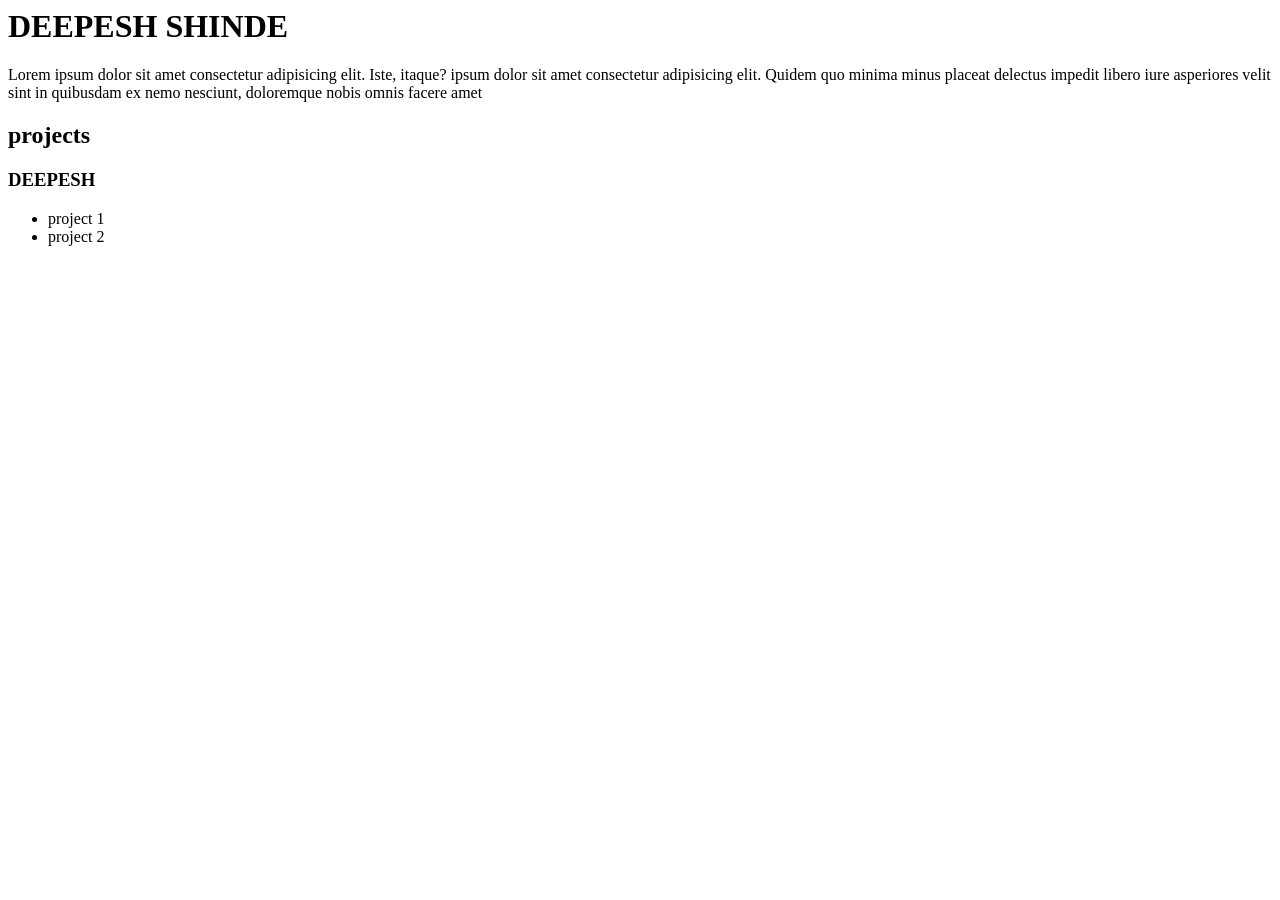
==== index.html @ 1b6efca7 "first commit" ====
<html>
     <body>
        <h1>DEEPESH SHINDE</h1>
        <P>Lorem ipsum dolor sit amet consectetur adipisicing elit. Iste, itaque? ipsum dolor sit amet consectetur adipisicing elit. Quidem quo minima minus placeat delectus impedit libero iure asperiores velit sint in quibusdam ex nemo nesciunt, doloremque nobis omnis facere amet</P>
        <h2>projects
        </h2>
        <h3>DEEPESH</h3>
        <ul>
             <li>project 1</li>
            <li>project 2</li>

        </ul>
    </body>
</html>
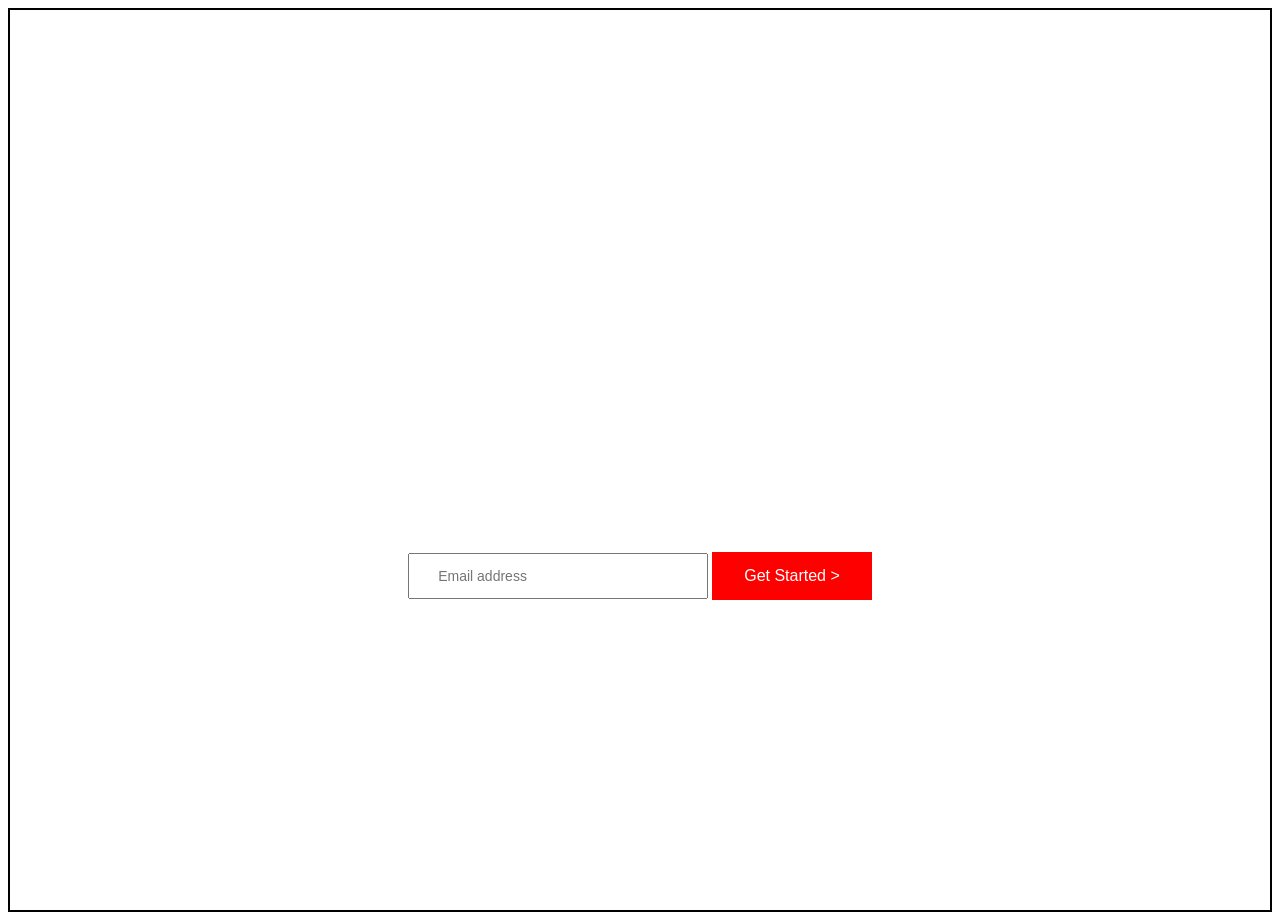
==== commit 5effed9c: "first commit" ====
--- a/index.html
+++ b/index.html
@@ -1,14 +1,22 @@
 <html>
-     <body>
-        <h1>DEEPESH SHINDE</h1>
-        <P>Lorem ipsum dolor sit amet consectetur adipisicing elit. Iste, itaque? ipsum dolor sit amet consectetur adipisicing elit. Quidem quo minima minus placeat delectus impedit libero iure asperiores velit sint in quibusdam ex nemo nesciunt, doloremque nobis omnis facere amet</P>
-        <h2>projects
-        </h2>
-        <h3>DEEPESH</h3>
-        <ul>
-             <li>project 1</li>
-            <li>project 2</li>
-
-        </ul>
+    <head>
+<link rel="stylesheet" href="styles.css">
+    </head>
+    <body>
+        <div class="loginpage">
+            <div class="h1p">
+                <h1>Unlimited movies,</h1>
+                <h1>shows, and more</h1>
+                <h4>Starts at ₹149. Cancel at any time
+                </h4>
+                <br>
+                
+                <h4>Ready to watch? Enter your email to create or restart your membership.
+                </h4>
+                <input type=" email" placeholder="Email address">
+                <button>Get Started ></button>
+            </div>
+            <div class="input"></div>
+        </div>
     </body>
-</html>
+</html>
--- a/styles.css
+++ b/styles.css
@@ -0,0 +1,40 @@
+.loginpage{
+    border: 2px solid black;
+    height: 900px;
+    background-image: url(https://wallpapers.com/images/hd/netflix-background-gs7hjuwvv2g0e9fj.jpg);
+    object-fit: cover;
+    background-size:100% 100%;
+    background-repeat: no-repeat;
+    display: flex;
+    justify-content: center;
+    align-items: center;
+}
+.h1p{
+border: 2px solid none;
+background-color: none;
+height: 330px;
+width: 500px;
+margin: 50px;
+padding: 10px;
+text-align: center;
+color: white;
+
+}
+button{
+    background-color: red;
+    border: none;
+    color: white;
+    padding: 15px 32px;
+    text-align: center;
+    display: inline-block;
+    font-size: 16px;
+    cursor: pointer;
+    border: radius:20px;
+}
+input{
+    input size: 52px;
+    padding: 13px 28px;
+    width: 300px;   
+    font-size: 14px;  
+    border: radius: 20px;
+}
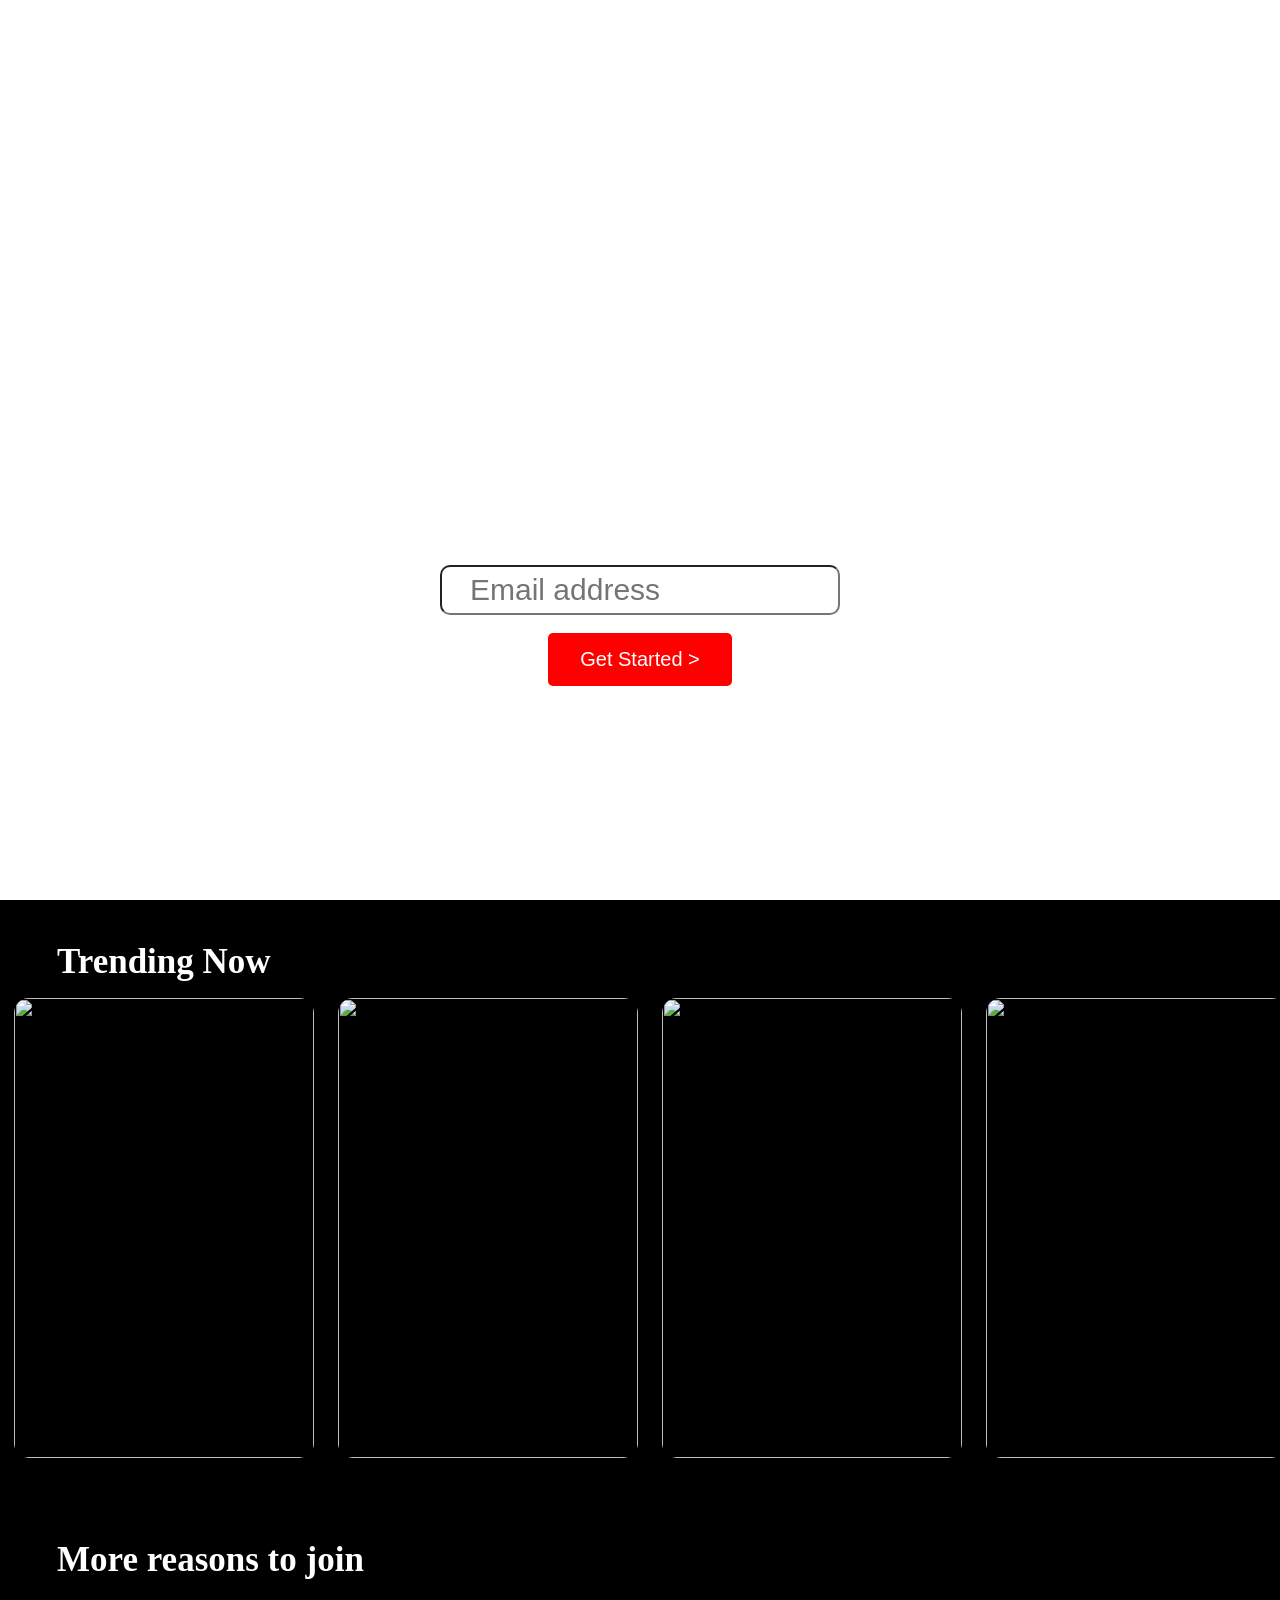
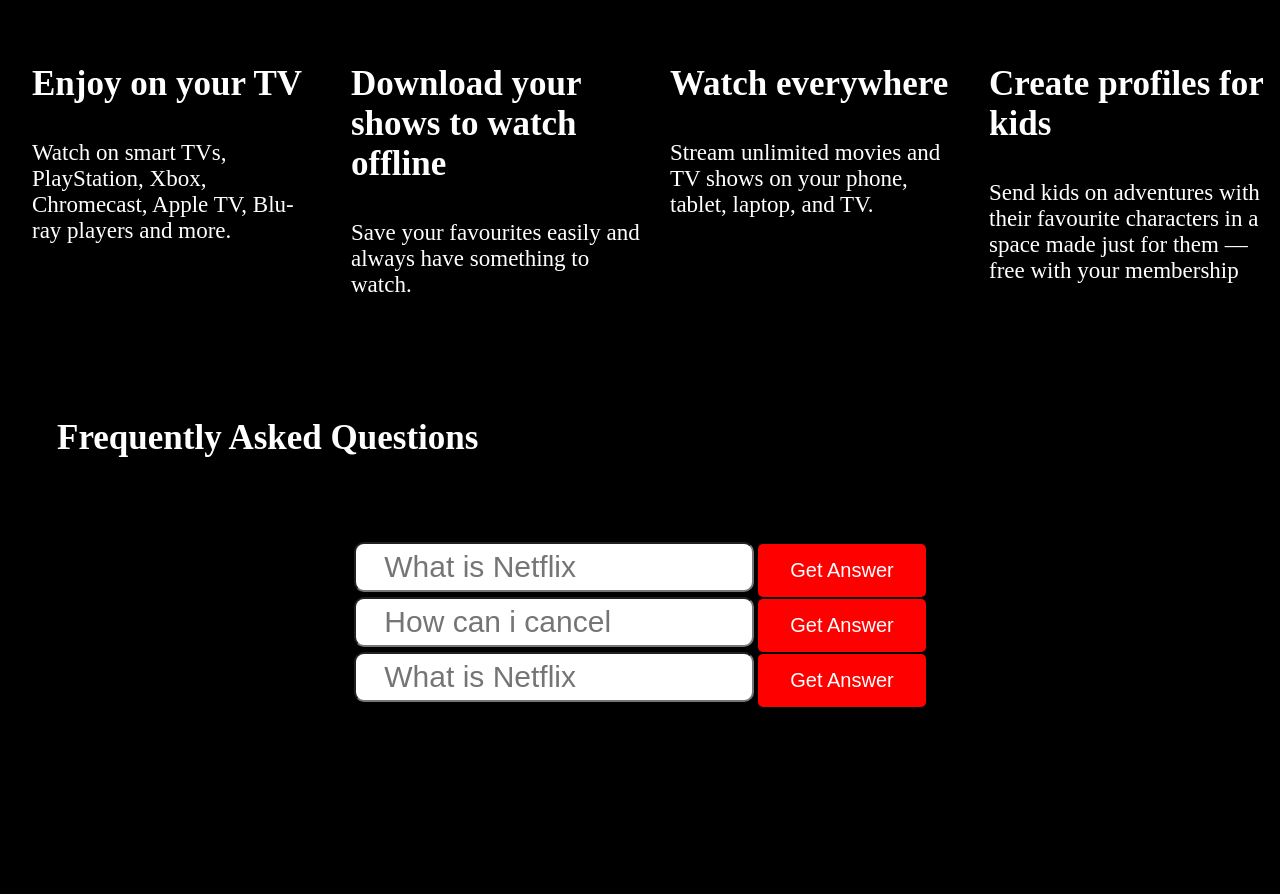
==== commit e2e6ea69: "first commit" ====
--- a/index.html
+++ b/index.html
@@ -5,18 +5,86 @@
     <body>
         <div class="loginpage">
             <div class="h1p">
-                <h1>Unlimited movies,</h1>
+                <h1 >Unlimited movies,</h1>
                 <h1>shows, and more</h1>
+                <br>
                 <h4>Starts at ₹149. Cancel at any time
                 </h4>
-                <br>
+                <br><br>
                 
                 <h4>Ready to watch? Enter your email to create or restart your membership.
                 </h4>
+                <br>
                 <input type=" email" placeholder="Email address">
+                
+                <br>
+                <br>
                 <button>Get Started ></button>
             </div>
-            <div class="input"></div>
+            
         </div>
+        
+        <div class="trending">
+            <h2> Trending Now</h2>
+
+
+        </div>
+        <div class="poster">
+            <div class="p1">
+                        <img src="https://assets-in.bmscdn.com/iedb/movies/images/mobile/thumbnail/xlarge/vishwanath-and-sons-et00489815-1772610917.jpg" alt="image not found">
+            
+            </div>
+            <div class="p1"><img src="https://media5.bollywoodhungama.in/wp-content/uploads/2025/08/The-Paradise-01-322x484.jpg" alt=""></div>
+            <div class="p1"><img src="https://b.zmtcdn.com/data/edition_assets/17899014522859194.jpg" alt=""></div>
+            <div class="p1"><img src="https://axsmwioqmf3c.compat.objectstorage.ap-hyderabad-1.oraclecloud.com/static.filmyfocus.com/wp-content/uploads/2026/08/Irumudi-Movie-Review-Rating-in-English.jpg" alt=""></div>
+        </div>
+         <div class="more">
+            <h2> More reasons to join</h2>
+        </div>
+        <div class="join">
+            <div class="h2p">
+                <h2>Enjoy on your TV</h2>
+                <br><br>
+                <p>
+                    Watch on smart TVs, PlayStation, Xbox, Chromecast, Apple TV, Blu-ray players and more.</p>
+            </div>
+            <div class="h2p">
+                <h2>
+                    Download your shows to watch offline
+                </h2><br><br>
+                <p>Save your favourites easily and always have something to watch.</p>
+            </div>
+            <div class="h2p">
+                <h2>
+                    Watch everywhere
+                </h2><br><br>
+                <p>Stream unlimited movies and TV shows on your phone, tablet, laptop, and TV.
+
+                </p>
+            </div>
+            <div class="h2p">
+            
+
+                <h2>Create profiles for kids</h2><br><br>
+                <p>Send kids on adventures with their favourite characters in a space made just for them — free with your membership</p>
+            </div>
+        </div>
+            <div class="frequently">
+            <h2>Frequently Asked Questions</h2>
+            
+        </div>
+        <div class="Questions">
+            <div class="ip">
+                <input type="text" placeholder="What is Netflix">
+                <button>Get Answer</button>
+                <div class="ip">
+                <input type="text" placeholder="How can i cancel">
+                <button>Get Answer</button>
+                <div class="ip">
+                <input type="text" placeholder="What is Netflix">
+                <button>Get Answer</button>
+            </div>
+        </div>
+       
     </body>
 </html>
--- a/styles.css
+++ b/styles.css
@@ -1,23 +1,34 @@
+*{
+    margin: 0px;
+    padding: 0px;
+}
 .loginpage{
-    border: 2px solid black;
+    border: 2px solid none;
     height: 900px;
     background-image: url(https://wallpapers.com/images/hd/netflix-background-gs7hjuwvv2g0e9fj.jpg);
     object-fit: cover;
     background-size:100% 100%;
     background-repeat: no-repeat;
     display: flex;
-    justify-content: center;
-    align-items: center;
+    justify-content:center;
+    align-items:center
+    
+
 }
 .h1p{
 border: 2px solid none;
 background-color: none;
 height: 330px;
 width: 500px;
-margin: 50px;
+margin-bottom: 200px;
 padding: 10px;
 text-align: center;
 color: white;
+align-items: center;
+margin-top: 170px;
+
+
+
 
 }
 button{
@@ -27,14 +38,138 @@
     padding: 15px 32px;
     text-align: center;
     display: inline-block;
-    font-size: 16px;
+    font-size: 20px;
     cursor: pointer;
-    border: radius:20px;
+    border-radius:5px;
+    
 }
 input{
-    input size: 52px;
+    height: 50px;
     padding: 13px 28px;
-    width: 300px;   
-    font-size: 14px;  
-    border: radius: 20px;
+    width: 400px;   
+    font-size: 30px;  
+    border-radius: 10px;
+    
+}
+h1{
+font-size: 60px;
+
+}
+h4{
+font-size: 25px;
+
+}
+.trending
+{
+height:40px;
+ border: 2px solid black;
+ padding-left: 55px;
+ padding-top: 40px;
+ font-family: 'Times New Roman', Times, serif;
+ font-size: 30px;
+color: white;
+background-color: black;
+
+}
+.poster{
+border: black 2px solid;
+height:550px;
+display:flex;
+justify-content: space-evenly;
+background-color: black;
+
+
+
+
+
+
+}
+.p1{
+    padding-bottom:  10px;
+border: 2px black solid;
+height:450px;
+width:300px;
+margin:10px;
+ object-fit: contain;
+ background-size: 100% 100%;
+ 
+ 
+ 
+
+
+}
+img{
+    height:460px;
+    width:300px;
+    border-radius: 15px;
+
+}
+.more
+{
+height:30px;
+ border: 2px solid black;
+ padding-left: 55px;
+ padding-bottom: 90px;
+ font-family: 'Times New Roman', Times, serif;
+ font-size: 30px;
+color: white;
+background-color: black;
+}
+.join{
+border: black 2px solid;
+height:350px;
+display:flex;
+justify-content: space-evenly;
+background-color:black;
+
+
+
+}
+.h2p{
+padding-bottom:  40px;
+
+height:250px;
+width:300px;
+padding-left: 30px;
+border-radius: 15px;
+ 
+     background-image: url("https://img.magnific.com/free-photo/artistic-blurry-colorful-wallpaper-background_58702-8553.jpg?semt=ais_hybrid&w=740&q=80");
+color:white;
+
+ 
+
+
+}
+h2{
+
+    font-size:35px;
+}
+p{
+    font-size:23px;
+}
+.frequently
+{
+height:30px;
+ border: 2px solid black;
+ padding-left: 55px;
+ padding-bottom: 90px;
+ font-family: 'Times New Roman', Times, serif;
+ font-size: 30px;
+color: white;
+background-color: black;
+}
+.Questions{
+    border: black 2px solid;
+height:350px;
+display:flex;
+justify-content: space-evenly;
+background-color:black;
+
+
+
+}
+.ip{
+border-color: white 2px  solid;
+
+
 }
